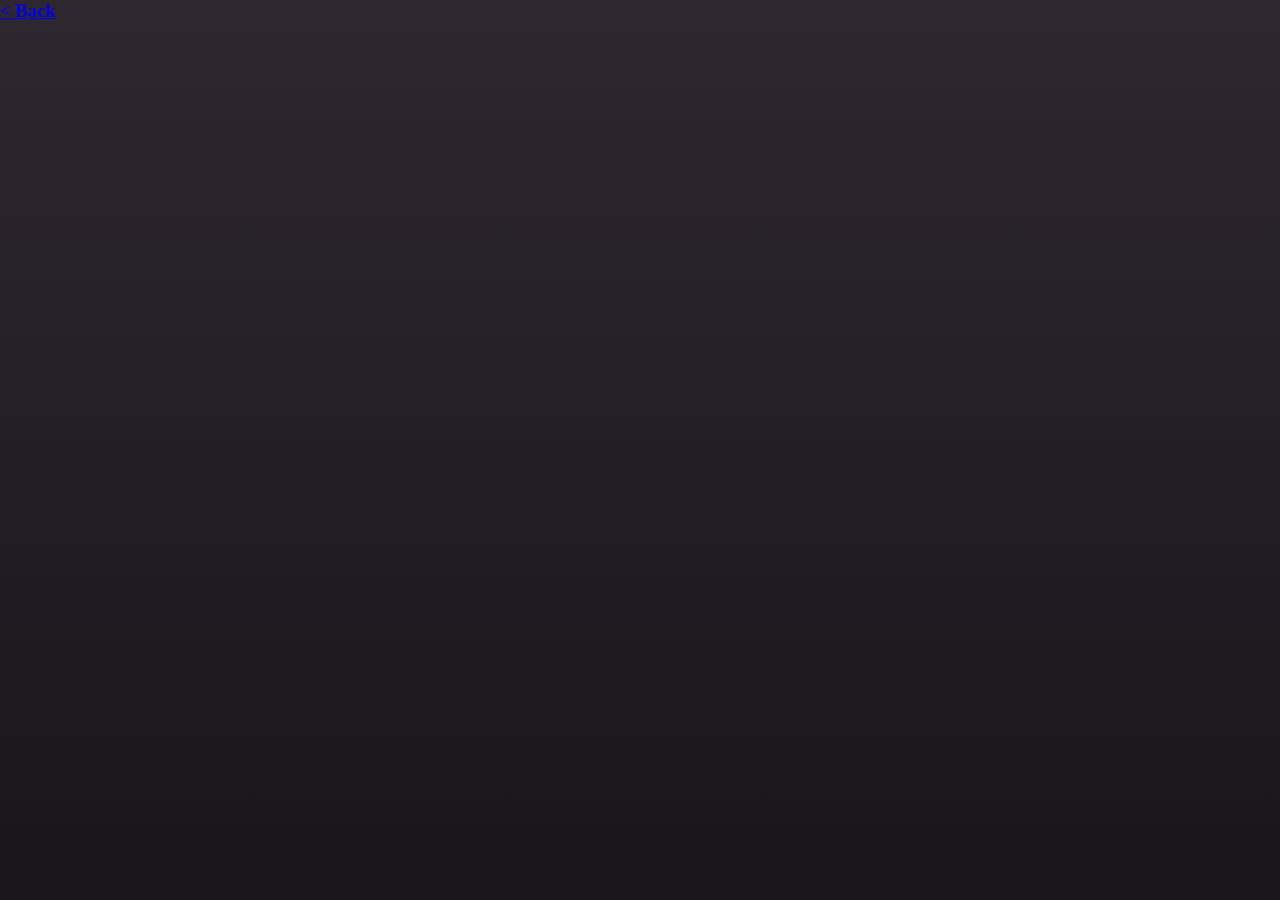
==== AccountUser.html @ a5a88206 "Chnaged theme to blue, added lots of changes" ====
<!DOCTYPE html>
<html lang="en">
<head>
    <meta charset="UTF-8">
    <meta name="viewport" content="width=device-width, initial-scale=1.0">
    <link rel="stylesheet" href="AccountUser.css">
    <title>Document</title>
</head>
<body>
<a href="LandingPage.html"><h3>< Back</h3></a>


</body>
</html>
---- AccountUser.css ----
/* Global Selectors */
*{
    padding: 0%;
    margin: 0%;
    box-sizing: border-box;  
}

body{
    background-repeat: no-repeat;
    background-position: center;
    background-size:cover;
    background-image: linear-gradient( rgb(46, 39, 48),rgba(0, 0, 0, 0.459));
    background-color: rgb(46, 39, 48);
    background-attachment:fixed ;
}

/* End of Global Selectors */
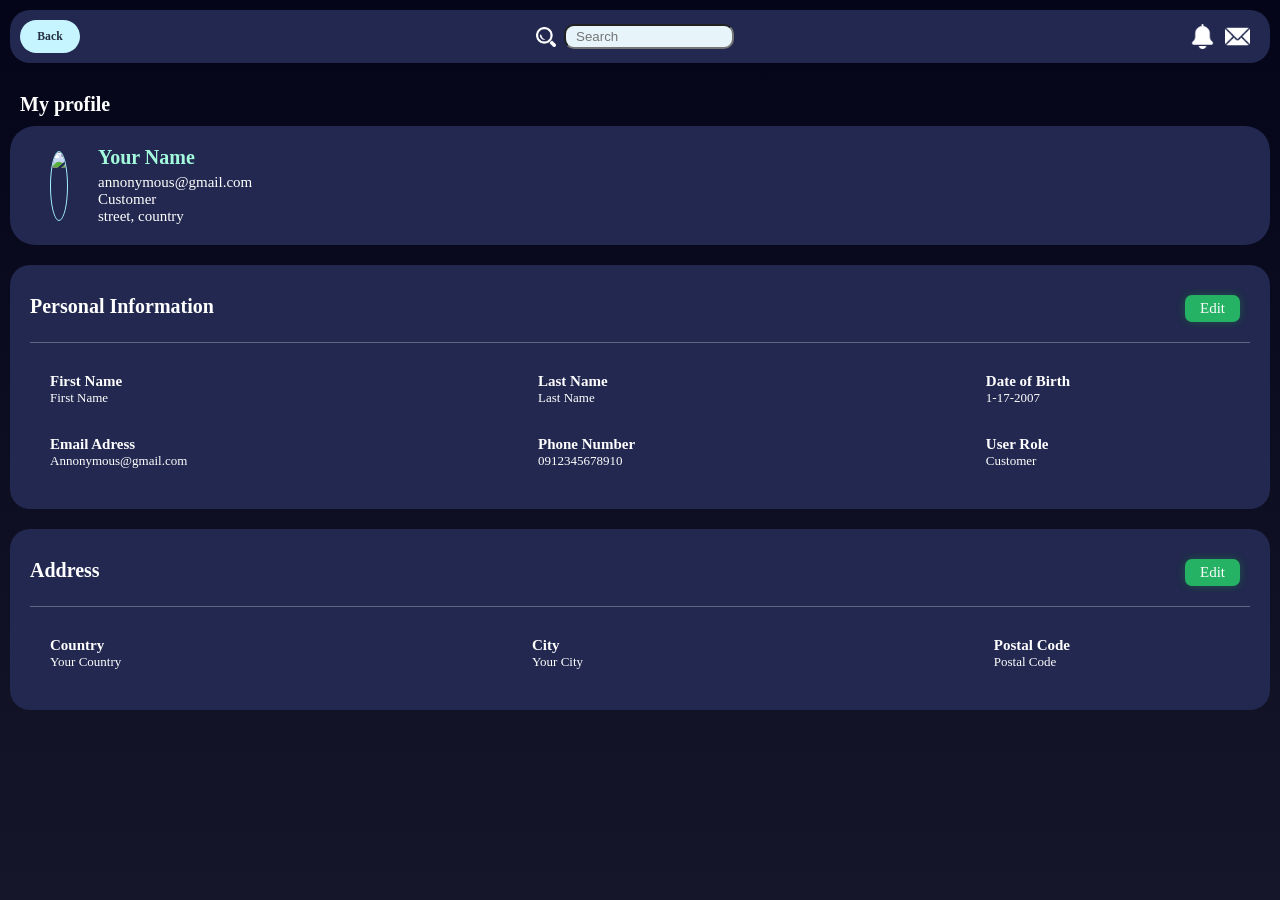
==== commit 54d3f089: "added address" ====
--- a/AccountUser.html
+++ b/AccountUser.html
@@ -7,8 +7,104 @@
     <title>Document</title>
 </head>
 <body>
-<a href="LandingPage.html"><h3>< Back</h3></a>
 
+<section id="Header">
+        <div id ="left">
+            <a href="LandingPage.html"><h3>Back</h3></a>
+        </div>
+        <div id ="center">
+            <img src="Assets/Logo/magnifying-glass.png">
+            <input type="text" placeholder="Search">
+        </div>
+        <div id ="right">
+            <img src="Assets/Logo/bell.png">
+            <img src="Assets/Logo/email.png">
+        </div>
+</section>
+
+<h1>My profile</h1>
+
+<section id="Profile">
+<img src="Assets/Profiles/mcado.jpg">
+<div id="ProfileInfo">
+    <h1>Your Name</h1>
+    <p>annonymous@gmail.com</p>
+    <p>Customer</p>
+    <p>street, country</p>
+</div>
+</section>
+
+<section id="PersonalInformation">
+<div id="Head">
+<h1>Personal Information</h1>
+<p>Edit</p>
+</div>
+<div id="Pinfo">
+    <div id="rows">
+        <div id="Tabs">
+            <h3>First Name</h3>
+            <p>First Name</p>
+        </div>
+
+        <div id="Tabs">
+            <h3>Email Adress</h3>
+            <p>Annonymous@gmail.com</p>
+        </div>
+    </div>
+
+    <div id="rows">
+        <div id="Tabs">
+            <h3>Last Name</h3>
+            <p>Last Name</p>
+        </div>
+
+        <div id="Tabs">
+            <h3>Phone Number</h3>
+            <p>0912345678910</p>
+        </div>
+    </div>
+
+    <div id="rows">
+        <div id="Tabs">
+            <h3>Date of Birth</h3>
+            <p>1-17-2007</p>
+        </div>
+
+        <div id="Tabs">
+            <h3>User Role</h3>
+            <p>Customer</p>
+        </div>
+    </div>
+</div>
+</section>
+
+<section id="Address">
+
+    <div id="Adhead">
+    <h1>Address</h1>
+    <p>Edit</p>
+    </div>
+
+        <div id="Info">
+
+            <div id="Adtab">
+                <h3>Country</h3>
+                <p>Your Country</p>
+            </div>
+
+            <div id="Adtab">
+                <h3>City</h3>
+                <p>Your City</p>
+            </div>
+
+            <div id="Adtab">
+                <h3>Postal Code</h3>
+                <p>Postal Code</p>
+            </div>
+            
+        </div>
+
+</section>
 
 </body>
 </html>
--- a/AccountUser.css
+++ b/AccountUser.css
@@ -6,12 +6,245 @@
 }
 
 body{
-    background-repeat: no-repeat;
+    background-attachment: fixed;
     background-position: center;
-    background-size:cover;
-    background-image: linear-gradient( rgb(46, 39, 48),rgba(0, 0, 0, 0.459));
+    background-size: cover;
+    background-image: linear-gradient( rgb(4, 5, 24),rgba(6, 11, 37, 0.609));
     background-color: rgb(46, 39, 48);
-    background-attachment:fixed ;
-}
-
-/* End of Global Selectors */+}
+
+body h1{
+    color: rgb(255, 255, 255);
+    margin: 30px 0px 0px 20px;
+    font-size: 20px;
+}
+
+/* End of Global Selectors */
+
+/* Header Style */
+#Header{
+    text-align: center;
+    padding: 10px;
+    flex-wrap: wrap;
+    border-radius: 20px;
+    margin: 10px;
+    display: flex;
+    justify-content: space-between;
+    align-content: center;
+    align-items: center;
+    background-color: rgb(34, 40, 79);
+}
+
+#left{
+    margin: 0px 0px 0px 0px;
+    border-radius: 20px;
+    background-color: rgb(199, 245, 255);
+    text-align: center;
+}
+
+#left h3{
+   padding: 10px;
+   width: 60px;
+}
+
+#left a{
+    text-decoration: none;
+    color: rgb(34, 47, 67);
+    font-size: 10px;
+}
+
+#center{
+    display: flex;
+    align-items: center;
+    align-content: center;
+    padding: 0px;
+}
+
+#center img{
+    margin: 0px 8px 0px 0px;
+    height: 20px;
+}
+
+#center input{
+    width: 170px;
+    background-color: rgb(231, 245, 251);
+    height: 25px;
+    padding: 5px 0px 5px 10px;
+    border-radius: 10px;
+}
+
+#right{
+    margin: 0px 0px 0px 0px;
+    display: flex;
+    align-items: center;
+    align-content: center;
+    padding: 0px;
+}
+
+#right img{
+    height: 25px;
+    margin: 0px 10px 0px 0px;
+}
+
+/* End of Header Style */
+
+/*Profile Style */
+
+#Profile{
+    align-items: center;
+    justify-content: flex-start;
+    flex-wrap: wrap;
+    flex-direction: row;
+    display: flex;
+    border-radius: 25px ;
+    margin: 10px;
+    padding: 20px;
+    background-color: rgb(34, 40, 79);
+}
+
+#Profile img{
+    border: 1px solid rgb(166, 243, 255);
+    border-radius: 50%;
+    height: 70px;
+    margin: 0px 30px 0px 20px;
+}
+
+#ProfileInfo{
+    color: white;
+}
+
+#ProfileInfo h1{
+    margin: 0px 0px 5px 0px;
+    color: rgb(164, 250, 220);
+}
+
+#ProfileInfo p{
+    font-size: 15px;
+    margin: 0px 0px 0px 0px;
+    color: white;
+}
+/* End of Profile Style */
+
+/* Personal Info Style */
+#PersonalInformation{
+    color: white;
+    border-radius: 20px;
+    padding: 30px 20px 30px 20px;
+    margin: 20px 10px 10px 10px;
+    background-color: rgb(34, 40, 79);
+}
+
+#Head{
+    padding: 0px 10px 20px 0px;
+    justify-content: space-between;
+    display: flex;
+    border-bottom: 1px solid rgba(255, 255, 255, 0.282);
+}
+
+#Head p{
+    box-shadow: 0px 0px 8px rgba(0, 255, 30, 0.213);
+    font-size: 15px;
+    color: rgb(254, 254, 254);
+    border-radius: 7px;
+    padding: 5px 15px 5px 15px;
+    background-color: rgb(38, 178, 101);
+    transition: all 0.2s ease-in-out;
+}
+
+#Head p:hover{
+    transform: translateY(-2px);
+    box-shadow: 0px 0px 8px rgba(0, 255, 30, 0.546);
+}
+
+#Head h1{
+    margin: 0px;
+}
+
+#Pinfo{
+    justify-content: space-between;
+    flex-wrap: wrap;
+    display: flex;
+    margin: 10px 180px 0px 0px;
+}
+
+#rows{
+    margin: 0px 0px 0px 0px;
+    flex-direction: column;
+    display: flex;
+    padding: 0px 0px 0px 20px;
+}
+
+#Tabs{
+    margin: 20px 0px 10px 0px;
+}
+
+#Tabs h3{
+    font-size: 15px;
+}
+
+#Tabs p{
+    font-size: 13px;
+}
+
+
+/* End of Personal Info Style */
+
+/* Adress Info Style */
+
+#Address{
+    color: white;
+    border-radius: 20px;
+    padding: 30px 20px 30px 20px;
+    margin: 20px 10px 10px 10px;
+    background-color: rgb(34, 40, 79);
+}
+
+#Adhead{
+    display: flex;
+    padding: 0px 10px 20px 0px;
+    justify-content: space-between;
+    border-bottom: 1px solid rgba(255, 255, 255, 0.282);
+}
+
+#Adhead p{
+    box-shadow: 0px 0px 8px rgba(0, 255, 30, 0.213);
+    font-size: 15px;
+    color: rgb(254, 254, 254);
+    border-radius: 7px;
+    padding: 5px 15px 5px 15px;
+    background-color: rgb(38, 178, 101);
+    transition: all 0.2s ease-in-out;
+}
+
+#Adhead p:hover{
+    transform: translateY(-2px);
+    box-shadow: 0px 0px 8px rgba(0, 255, 30, 0.546);
+}
+
+#Adhead h1{
+    margin: 0px;
+}
+
+#Info{
+    flex-wrap: wrap;
+    justify-content: space-between;
+    margin: 10px 180px 0px 0px;
+    flex-direction: row;
+    display: flex;
+    padding: 0px 0px 0px 20px;
+}
+
+#Adtab{
+    margin: 20px 0px 10px 0px;
+}
+
+#Adtab h3{
+    font-size: 15px;
+}
+
+#Adtab p{
+    font-size: 13px;
+}
+
+/* End of Adress Info Style */
+
